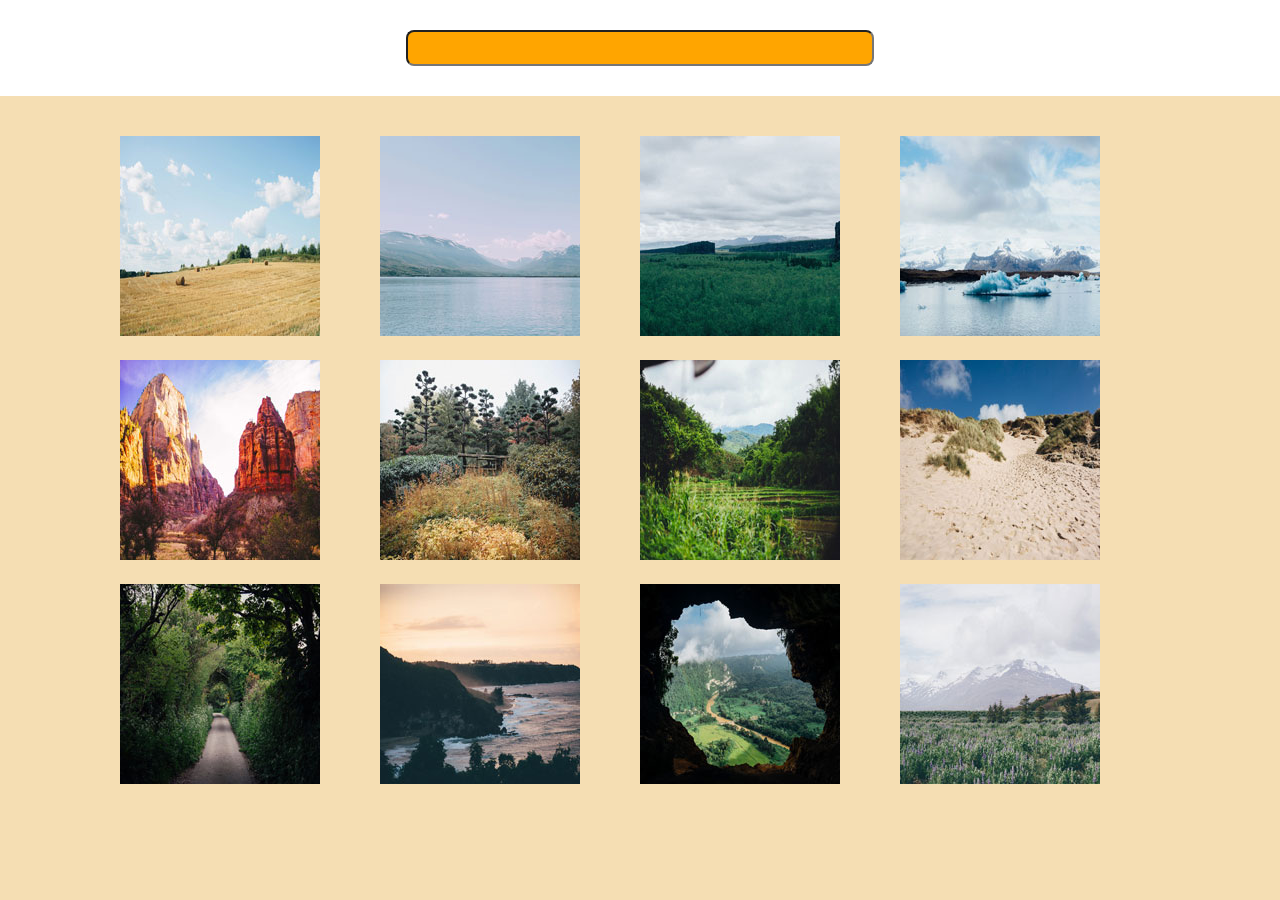
==== index.html @ 68daa806 "Newly uploaded" ====
<!DOCTYPE html> 
<html lang="en">
<head>
  <meta charset="utf-8">  
  <title>Chris Mlalazi|Project_4</title>
  <link rel="stylesheet" href="http://cdnjs.cloudflare.com/ajax/libs/font-awesome/4.4.0/css/font-awesome.min.css">
  <link href='https://fonts.googleapis.com/css?family=Changa+One|Open+Sans:400italic,700italic,400,700,800' rel='stylesheet' type='text/css'>
      <link rel="stylesheet" href="css/normalize.css">
      <link rel="stylesheet" href="css/style.css" media="screen" type="text/css">
       <meta name="viewport" content="width=device-width, initial-scale=1.0">
</head>
  <body>
  
  	
    <div class="field">
	   	 <input id="search" type="search" name="photoSearch">
    <div>

	   	<div class="gallery">
      <ul>
              
          <li><a href="img/01.jpg"><img src="img/Thumbnails/01.jpg" alt="Hay Bales" data-title="I love hay bales. Took this snap on a drive through the countryside past some straw fields."></a></li>

          <li><a href="img/02.jpg"><img src="img/Thumbnails/02.jpg" alt="Lake" data-title="The lake was so calm today. We had a great view of the snow on the mountains from here."></a></li>

          <li><a href="img/03.jpg"><img src="img/Thumbnails/03.jpg" alt="Canyon" data-title="I hiked to the top of the mountain and got this picture of the canyon and trees below."></a></li>

          <li><a href="img/04.jpg"><img src="img/Thumbnails/04.jpg" alt="Iceberg" data-title="It was amazing to see an iceberg up close, it was so cold but didn’t snow today."></a></li>

          <li><a href="img/05.jpg"><img src="img/Thumbnails/05.jpg" alt="Desert" data-title="The red cliffs were beautiful. It was really hot in the desert but we did a lot of walking through the canyons."></a></li>

          <li><a href="img/06.jpg"><img src="img/Thumbnails/06.jpg" alt="Fall" data-title="Fall is coming, I love when the leaves on the trees start to change color."></a></li>

          <li><a href="img/07.jpg"><img src="img/Thumbnails/07.jpg" alt="Plantation" data-title="I drove past this plantation yesterday, everything is so green!"></a></li>

          <li><a href="img/08.jpg"><img src="img/Thumbnails/08.jpg" alt="Dunes" data-title="My summer vacation to the Oregon Coast. I love the sandy dunes!"></a></li>

          <li><a href="img/09.jpg"><img src="img/Thumbnails/09.jpg" alt="Countryside Lane" data-title="We enjoyed a quiet stroll down this countryside lane."></a></li>

          <li><a href="img/10.jpg"><img src="img/Thumbnails/10.jpg" alt="Sunset" data-title="Sunset at the coast! The sky turned a lovely shade of orange."></a></li>

          <li><a href="img/11.jpg"><img src="img/Thumbnails/11.jpg" alt="Cave" data-title="I did a tour of a cave today and the view of the landscape below was breathtaking."></a></li>

          <li><a href="img/12.jpg"><img src="img/Thumbnails/12.jpg" alt="Bluebells" data-title="I walked through this meadow of bluebells and got a good view of the snow on the mountain before the fog came in."></a></li>         

      </ul>
      </div>
    
                  
  </body>
  </html>
---- css/style.css ----
* { 
  box-sizing: border-box;
}

body {
  font-family: 'Nunito', sans-serif;
  background-color: #f5deb3;
  margin: 0 auto; 
  text-align: center;

}

/*.clearfix::after {
    content: "";
    display: table;
    clear: both;


}*/


/*****************
Search Field
******************/

.field {
  background-color: white;
}

input[type="search"] {
	
  
    width: 200px;
    height: 30px;
    font-size: 16px;
    background-color: orange;
    border-radius: 8px;
    margin-top: 30px;
    margin-bottom: 30px;
    
 	
}


/****************
Gallery
******************/

.gallery {
	padding: 0;
    margin-top: 40px;


		
}

.gallery ul {

	list-style: none;
	margin-left: 20px;

}

.gallery li {
	margin: 0 auto;
	 margin-bottom: 20px;

}

@media screen and (min-width: 768px){
	


/**************************
Gallery
***************************/

.gallery {
	max-width: 100%;
}

.gallery ul {

	max-width: 980px
	margin: 0 auto;
}


.gallery ul li {
	float: left;
	width: 200px; /*(980-180) / 4 = 200*/
	margin-left: 60px;
    

}

input[type="search"] {
	
 
    width: 460px;
    height: 30px;
    font-size: 16px;
   
 	
}
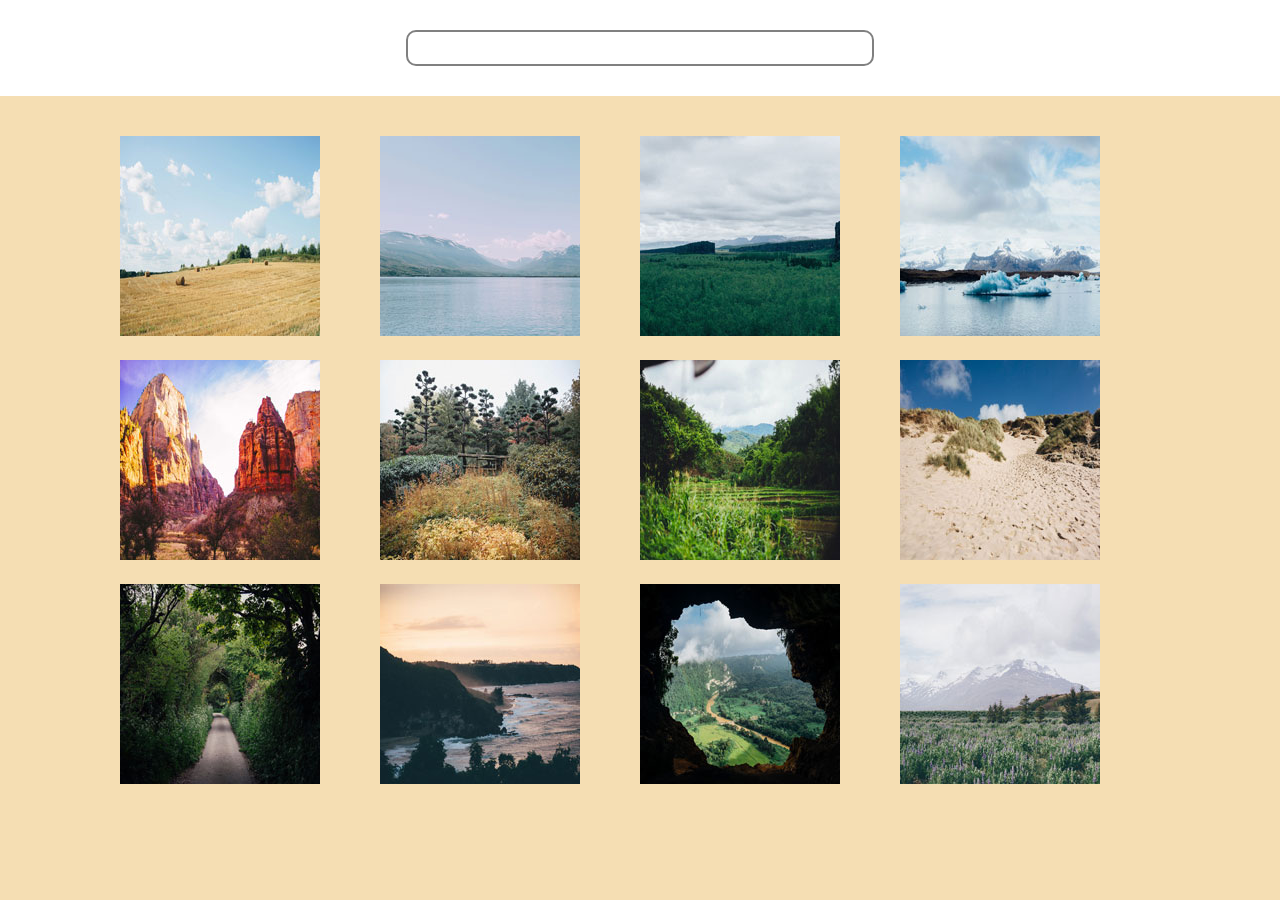
==== commit 5f1b7864: "jQuery link" ====
--- a/index.html
+++ b/index.html
@@ -17,7 +17,7 @@
     <div>
 
 	   	<div class="gallery">
-      <ul>
+      <ul class="lightbox">
               
           <li><a href="img/01.jpg"><img src="img/Thumbnails/01.jpg" alt="Hay Bales" data-title="I love hay bales. Took this snap on a drive through the countryside past some straw fields."></a></li>
 
@@ -45,7 +45,9 @@
 
       </ul>
       </div>
-    
-                  
+ 
+     <script src="http://code.jquery.com/jquery-1.12.0.min.js" type="text/javascript" charset="utf-8"></script>
+      <!-- <script src="js/jquery-2.2.2.min.js" type="text/javascript" charset="utf-8"></script> -->
+  <script src="js/scripts.js" type="text/javascript" charset="utf-8"></script>             
   </body>
   </html>
--- a/css/style.css
+++ b/css/style.css
@@ -9,15 +9,6 @@
   text-align: center;
 
 }
-
-/*.clearfix::after {
-    content: "";
-    display: table;
-    clear: both;
-
-
-}*/
-
 
 /*****************
 Search Field
@@ -33,13 +24,18 @@
     width: 200px;
     height: 30px;
     font-size: 16px;
-    background-color: orange;
-    border-radius: 8px;
+    background-color: white;
+    border-radius: 10px;
     margin-top: 30px;
     margin-bottom: 30px;
-    
+    border: solid 2px gray;
  	
 }
+
+ input:focus {
+  outline:none;
+}
+
 
 
 /****************
@@ -67,13 +63,96 @@
 
 }
 
+/***********************
+Overlay
+************************/
+
+#overlay {
+  position: fixed;
+    top: 0;
+    left: 0;
+    width: 100%;
+    height: 100%;
+    text-align: center;
+    background: rgba(0,0,0,0.8);
+    display: none;
+
+  
+}
+
+#overlay img {
+  margin-top: 50%;
+  border: 2px solid white;
+  border-radius: 1%; 
+  width: 80%; 
+
+}
+
+#overlay p {
+color: white;
+width: 300px;
+margin: 0 auto;
+padding-top: 5px;
+
+
+}
+
+
+
+
+#overlay #btnClose{
+  position: absolute;
+   top: 15%;
+  right: 15%;
+  font-size: 2em;
+   background-color: rgba(0,0,0,0.0);
+  color: white;
+  border: none;
+}
+
+#overlay #btnPrev {
+
+  position: absolute;
+   float: left;
+   top: 50%;
+  left: 10%;
+  font-size: 2em;
+  background-color: rgba(0,0,0,0.0);
+  color: white;
+  border: none;
+
+}
+
+#overlay #btnNext {
+
+  position: absolute;
+   float: right;
+   top: 50%;
+  right: 10%;
+  font-size: 2em;
+  background-color: rgba(0,0,0,0.0);
+  color: white;
+  border: none;
+
+}
+
+
+
+
+
+
+
+
 @media screen and (min-width: 768px){
+
+
+
 	
 
 
 /**************************
 Gallery
-***************************/
+**************************/
 
 .gallery {
 	max-width: 100%;
@@ -104,7 +183,28 @@
  	
 }
 
-
-
-
-
+/*************************
+Overlay
+**************************/
+
+#overlay p {
+color: white;
+width: 600px;
+margin: 0 auto;
+padding-top: 15px;
+
+}
+
+#overlay img {
+  margin-top: 10%;
+  border: 2px solid white;
+  border-radius: 1%; 
+  width: 60%; 
+
+}
+
+}
+
+
+
+
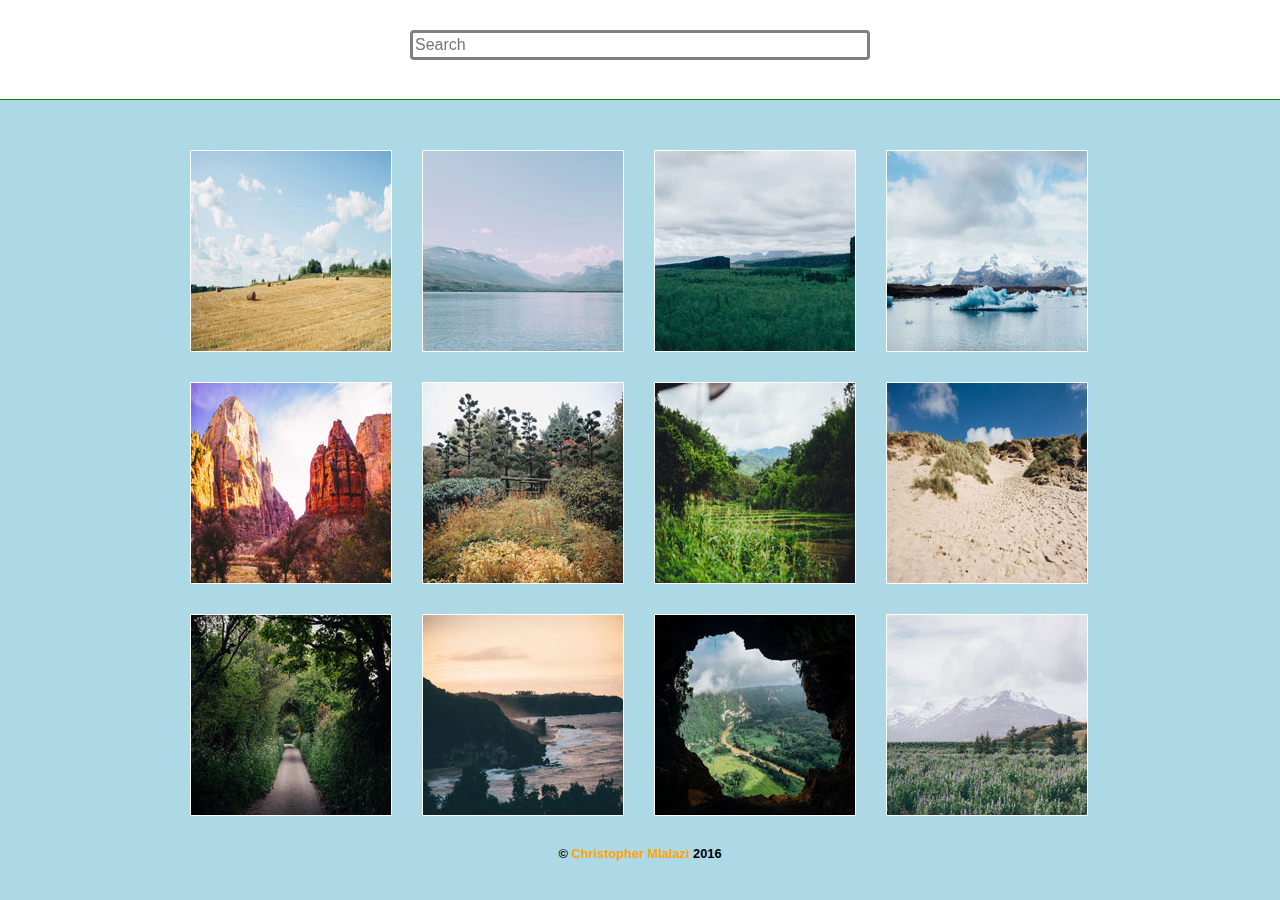
==== commit aeafc5b7: "CSS validation" ====
--- a/index.html
+++ b/index.html
@@ -4,22 +4,33 @@
   <meta charset="utf-8">  
   <title>Chris Mlalazi|Project_4</title>
   <link rel="stylesheet" href="http://cdnjs.cloudflare.com/ajax/libs/font-awesome/4.4.0/css/font-awesome.min.css">
-  <link href='https://fonts.googleapis.com/css?family=Changa+One|Open+Sans:400italic,700italic,400,700,800' rel='stylesheet' type='text/css'>
       <link rel="stylesheet" href="css/normalize.css">
       <link rel="stylesheet" href="css/style.css" media="screen" type="text/css">
        <meta name="viewport" content="width=device-width, initial-scale=1.0">
 </head>
   <body>
+ 
   
-  	
     <div class="field">
-	   	 <input id="search" type="search" name="photoSearch">
-    <div>
+        <div class="searching">
+	   	        <input type="text" placeholder="Search" id="search">
+         </div>
+         <div class="move">
+           <ul class="social">
+              <li><a href="https://twitter.com/kwakukhona1" class="social twitter">Twitter</a></li> 
+              <li><a href="https://github.com/ChrisMlalazi" class="social github">Github</a></li>
+             </ul> 
+         </div>
+
+    
+    </div>
+
+      <div class="container">
 
 	   	<div class="gallery">
       <ul class="lightbox">
               
-          <li><a href="img/01.jpg"><img src="img/Thumbnails/01.jpg" alt="Hay Bales" data-title="I love hay bales. Took this snap on a drive through the countryside past some straw fields."></a></li>
+          <li><a href="img/01.jpg"><img src="img/Thumbnails/01.jpg" alt="Hay" data-title="I love hay bales. Took this snap on a drive through the countryside past some straw fields."></a></li>
 
           <li><a href="img/02.jpg"><img src="img/Thumbnails/02.jpg" alt="Lake" data-title="The lake was so calm today. We had a great view of the snow on the mountains from here."></a></li>
 
@@ -44,10 +55,18 @@
           <li><a href="img/12.jpg"><img src="img/Thumbnails/12.jpg" alt="Bluebells" data-title="I walked through this meadow of bluebells and got a good view of the snow on the mountain before the fog came in."></a></li>         
 
       </ul>
+     
       </div>
- 
-     <script src="http://code.jquery.com/jquery-1.12.0.min.js" type="text/javascript" charset="utf-8"></script>
-      <!-- <script src="js/jquery-2.2.2.min.js" type="text/javascript" charset="utf-8"></script> -->
-  <script src="js/scripts.js" type="text/javascript" charset="utf-8"></script>             
+       </div>
+      <footer>
+
+      <p class="copy">&copy; <a href="https://plus.google.com/u/0/">Christopher Mlalazi </a>2016</p>
+      </footer>
+     
+  
+  <script src="http://code.jquery.com/jquery-1.12.0.min.js" type="text/javascript" charset="utf-8"></script> 
+  <script src="js/search.js" type="text/javascript" charset="utf-8"></script>
+  <script src="js/scripts.js" type="text/javascript" charset="utf-8"></script>
+              
   </body>
   </html>
--- a/css/style.css
+++ b/css/style.css
@@ -2,39 +2,72 @@
   box-sizing: border-box;
 }
 
+
 body {
-  font-family: 'Nunito', sans-serif;
-  background-color: #f5deb3;
+  font-family: 'Nunito', sans-serif;                    
+  background-color: #add8e6;
+  background-repeat: no-repeat;
   margin: 0 auto; 
   text-align: center;
-
+  
+}
+
+.container {
+  margin: 0 auto;
+  max-width: 980px;
 }
 
 /*****************
 Search Field
 ******************/
 
-.field {
+.field{
   background-color: white;
-}
-
-input[type="search"] {
+  text-align:center;
+  position: fixed;
+  top: 0;
+  z-index: 1;
+  width:100%;
+  height: 100px;
+  border-bottom: 1px solid green;
+}
+
+
+
+
+input[type="text"] {
 	
   
     width: 200px;
     height: 30px;
     font-size: 16px;
     background-color: white;
-    border-radius: 10px;
+    border-radius: 4px;
     margin-top: 30px;
     margin-bottom: 30px;
-    border: solid 2px gray;
  	
 }
 
- input:focus {
-  outline:none;
-}
+input {
+
+   border: solid 3px;
+   border-color: grey;
+   transition: border-color .6s;
+   transition-property: border-color, background-color, border-radius;
+
+}
+
+ input:hover {
+  border-color: green;
+  background-color: #add8e6;
+  border-radius: 20px;
+
+ }
+
+input:focus {
+  outline: none;
+}
+
 
 
 
@@ -42,26 +75,113 @@
 Gallery
 ******************/
 
+.container {
+  margin-top: 150px;
+  
+}
+
 .gallery {
 	padding: 0;
-    margin-top: 40px;
-
-
+  
+  text-align: center;
+  margin-left: 50px;
+ 
 		
 }
 
 .gallery ul {
-
 	list-style: none;
-	margin-left: 20px;
-
-}
-
-.gallery li {
-	margin: 0 auto;
-	 margin-bottom: 20px;
-
-}
+  margin: 0 auto;
+ 
+
+}
+
+
+ .gallery img {
+  border: 1px solid white;
+  transition-property: box-shadow;
+  transition-duration:  .4s;
+
+
+}
+
+.gallery ul li {
+  float: left;
+   margin-bottom: 30px;
+    
+
+}
+
+.gallery li:nth-child(1n) {
+        margin-right: 30px;
+    }
+
+
+img:hover {
+  
+  box-shadow: 0 0 15px rgba(0,0, 0, .7);
+ 
+
+}
+
+
+.social {
+  float: right;
+  display: inline-block;
+  margin-right: 5px;
+
+
+}
+
+
+
+/**********************************
+SOCIAL
+***********************************/
+
+a.social {
+  display: inline-block;
+  text-indent: -9999px;
+  margin-left: 5px;
+  margin-right: 0;
+  width: 20px;
+  height: 20px;
+  background-repeat: no-repeat;
+  opacity: .8;
+  transition: all .5s;
+  float: left;
+
+}
+
+ul {
+  list-style: none;
+
+}
+
+.social li {
+  display: inline-block;
+  position: relative;
+  bottom: 71px;
+}
+
+.social a {
+  text-decoration: none;
+
+}
+
+a.twitter {
+  background-image: url(../imgs/twitter.svg);
+}
+a.linkedin {
+  background-image: url(../imgs/linkedin.svg);
+}
+a.github {
+  background-image: url(../imgs/github.svg);
+}
+a.social:hover {
+  opacity: .5;
+}
+
 
 /***********************
 Overlay
@@ -74,18 +194,17 @@
     width: 100%;
     height: 100%;
     text-align: center;
-    background: rgba(0,0,0,0.8);
+    background: rgba(0,0,0,0.80);
     display: none;
+    z-index: 2;
 
   
 }
 
 #overlay img {
-  margin-top: 50%;
-  border: 2px solid white;
-  border-radius: 1%; 
-  width: 80%; 
-
+  width: 80%;
+  border: 2px solid  white;
+  margin-top: 20%;
 }
 
 #overlay p {
@@ -97,14 +216,31 @@
 
 }
 
+/********************
+FOOTER
+********************/
+
+.copy{
+  clear: both;
+  font-weight: bold;
+  color: black;
+  font-size: .8em;
+  margin-top: 30px;
+  margin-bottom: 30px;
+}
+
+.copy a {
+  text-decoration: none;
+  color: orange;
+}
 
 
 
 #overlay #btnClose{
   position: absolute;
-   top: 15%;
+  top: 4%;
   right: 15%;
-  font-size: 2em;
+  font-size: 1em;
    background-color: rgba(0,0,0,0.0);
   color: white;
   border: none;
@@ -114,40 +250,129 @@
 
   position: absolute;
    float: left;
-   top: 50%;
-  left: 10%;
-  font-size: 2em;
+   top: 25%;
+  left: 3%;
+  font-size: 1.5em;
+  background-color: rgba(0,0,0,0.0);
+  color: grey;
+  border: none;
+
+}
+
+#overlay #btnNext {
+
+  position: absolute;
+   float: right;
+   top: 25%;
+  right: 3%;
+  font-size: 1.5em;
   background-color: rgba(0,0,0,0.0);
   color: white;
   border: none;
 
 }
 
+
+
+/***************************
+Add Overlay buttons Hover
+****************************/
+
+#overlay #btnClose:hover{
+  color: white;
+}
+
+#overlay #btnNext:hover{
+  color: white;
+}
+
+#overlay #btnPrev:hover{
+  color: white;
+}
+
+/****************************
+Remove Overlay Buttons Outline
+*****************************/
+
+#overlay #btnNext:focus {
+  outline:none;
+}
+
+#overlay #btnPrev:focus {
+  outline:none;
+}
+
+#overlay #btnClose:focus {
+  outline:none;
+}
+
+
+
+@media screen and (min-width: 500px) {
+
+  .gallery {
+  padding: 0;
+  margin-top: 150px;
+  text-align: center;
+  margin-left: 0;
+ 
+    
+}
+
+#overlay img {
+  width: 80%;
+  border: 2px solid  white;
+  margin-top: 25%;
+}
+
+
+#overlay p {
+color: white;
+width: 300px;
+margin: 0 auto;
+padding-top: 5px;
+
+
+}
+
+
+#overlay #btnClose{
+  position: absolute;
+  top: 11%;
+  right: 10%;
+  font-size: 1.5em;
+  background-color: rgba(0,0,0,0.0);
+  color: grey;
+  border: none;
+}
+
+#overlay #btnPrev {
+
+  position: absolute;
+   float: left;
+   top: 35%;
+  left: 3%;
+  font-size: 1.5em;
+  color: grey;
+  border: none;
+
+}
+
 #overlay #btnNext {
 
   position: absolute;
    float: right;
-   top: 50%;
-  right: 10%;
-  font-size: 2em;
-  background-color: rgba(0,0,0,0.0);
-  color: white;
-  border: none;
-
-}
-
-
-
-
-
-
-
-
-@media screen and (min-width: 768px){
-
-
-
-	
+   top: 35%;
+  right: 3%;
+  font-size: 1.5em;
+  color: grey;
+  border: none;
+
+}
+
+}
+
+@media screen and (min-width: 745px){
 
 
 /**************************
@@ -155,32 +380,29 @@
 **************************/
 
 .gallery {
-	max-width: 100%;
-}
-
-.gallery ul {
-
-	max-width: 980px
-	margin: 0 auto;
-}
-
-
-.gallery ul li {
-	float: left;
-	width: 200px; /*(980-180) / 4 = 200*/
-	margin-left: 60px;
+
+  max-width: 980px;
+  margin: 0 auto;
+}
+
+
+
+.gallery li img {
+  float: left;
+  width: 100%; 
+
     
 
 }
 
-input[type="search"] {
-	
+input[type="text"] {
+  
  
     width: 460px;
     height: 30px;
     font-size: 16px;
    
- 	
+  
 }
 
 /*************************
@@ -196,15 +418,68 @@
 }
 
 #overlay img {
-  margin-top: 10%;
+  margin-top: 20%;
   border: 2px solid white;
   border-radius: 1%; 
-  width: 60%; 
-
-}
-
-}
-
-
-
-
+  width: 60%;
+ 
+
+}
+
+
+
+#overlay #btnClose{
+  position: absolute;
+  top: 8%;
+  right: 18%;
+  font-size: 1.5em;
+/*   background-color: rgba(0,0,0,0.0);*/
+  color: grey;
+  border: none;
+}
+
+#overlay #btnPrev {
+
+  position: absolute;
+   float: left;
+   top: 45%;
+  left: 12%;
+  font-size: 2.8em;
+  background-color: rgba(0,0,0,0.0);
+  color: grey;
+  border: none;
+
+}
+
+#overlay #btnNext {
+
+  position: absolute;
+   float: right;
+   top: 45%;
+  right: 12%;
+  font-size: 2.8em;
+  color: grey;
+  border: none;
+
+}
+
+#overlay p {
+color: white;
+width: 600px;
+margin: 0 auto;
+padding-top: 15px;
+
+}
+
+#overlay img {
+  margin-top: 8%;
+  border: 2px solid white;
+  border-radius: 1%; 
+  width: 60%;
+
+
+}
+
+
+}
+
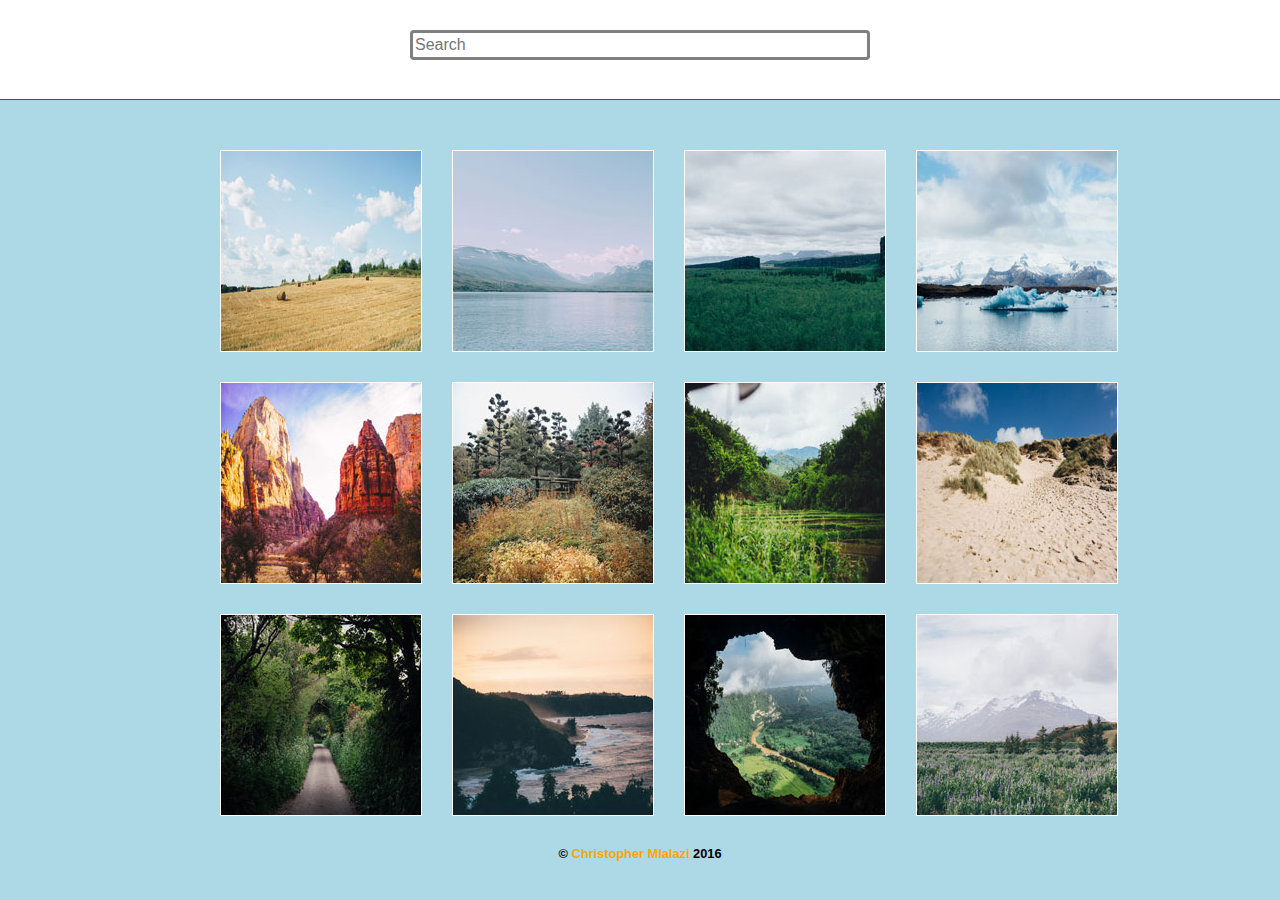
==== commit a2a6315d: "CSS validation" ====
--- a/index.html
+++ b/index.html
@@ -13,11 +13,12 @@
   
     <div class="field">
         <div class="searching">
-	   	        <input type="text" placeholder="Search" id="search">
+              <input type="text" placeholder="Search" id="search">
          </div>
          <div class="move">
            <ul class="social">
               <li><a href="https://twitter.com/kwakukhona1" class="social twitter">Twitter</a></li> 
+               <li><a href="https://www.linkedin.com/in/christopher-mlalazi-7653a227?trk=hp-identity-name" class="social linkedin">LinkedIn</a></li>
               <li><a href="https://github.com/ChrisMlalazi" class="social github">Github</a></li>
              </ul> 
          </div>
@@ -25,9 +26,9 @@
     
     </div>
 
-      <div class="container">
+      
 
-	   	<div class="gallery">
+      <div class="gallery">
       <ul class="lightbox">
               
           <li><a href="img/01.jpg"><img src="img/Thumbnails/01.jpg" alt="Hay" data-title="I love hay bales. Took this snap on a drive through the countryside past some straw fields."></a></li>
@@ -57,7 +58,7 @@
       </ul>
      
       </div>
-       </div>
+       
       <footer>
 
       <p class="copy">&copy; <a href="https://plus.google.com/u/0/">Christopher Mlalazi </a>2016</p>
--- a/css/style.css
+++ b/css/style.css
@@ -12,10 +12,6 @@
   
 }
 
-.container {
-  margin: 0 auto;
-  max-width: 980px;
-}
 
 /*****************
 Search Field
@@ -23,7 +19,6 @@
 
 .field{
   background-color: white;
-  text-align:center;
   position: fixed;
   top: 0;
   z-index: 1;
@@ -36,7 +31,7 @@
 
 
 input[type="text"] {
-	
+  
   
     width: 200px;
     height: 30px;
@@ -45,7 +40,7 @@
     border-radius: 4px;
     margin-top: 30px;
     margin-bottom: 30px;
- 	
+  
 }
 
 input {
@@ -75,46 +70,34 @@
 Gallery
 ******************/
 
-.container {
+.gallery {
   margin-top: 150px;
   
 }
 
-.gallery {
-	padding: 0;
-  
-  text-align: center;
-  margin-left: 50px;
- 
-		
-}
-
-.gallery ul {
-	list-style: none;
+
+.lightbox  {
+  list-style: none;
   margin: 0 auto;
- 
-
-}
-
-
- .gallery img {
-  border: 1px solid white;
-  transition-property: box-shadow;
-  transition-duration:  .4s;
-
-
-}
-
-.gallery ul li {
-  float: left;
+  max-width: 980px;
+
+
+}
+
+
+ .lightbox img {
+   max-width: 100%;
+   border: 2px solid white;
+   transition-property: box-shadow;
+   transition-duration:  .4s;
    margin-bottom: 30px;
-    
-
-}
-
-.gallery li:nth-child(1n) {
+
+ }
+
+  
+/*.gallery li:nth-child(1n) {
         margin-right: 30px;
-    }
+    }*/
 
 
 img:hover {
@@ -126,7 +109,7 @@
 
 
 .social {
-  float: right;
+ /* float: right;*/
   display: inline-block;
   margin-right: 5px;
 
@@ -161,7 +144,7 @@
 .social li {
   display: inline-block;
   position: relative;
-  bottom: 71px;
+  bottom: 40px;
 }
 
 .social a {
@@ -307,17 +290,30 @@
 }
 
 
-
-@media screen and (min-width: 500px) {
-
-  .gallery {
-  padding: 0;
-  margin-top: 150px;
-  text-align: center;
-  margin-left: 0;
+@media screen and (min-width: 534px){ 
+
+   
+input[type="text"] {
+  
  
-    
-}
+    width: 460px;
+    height: 30px;
+    font-size: 16px;
+   
+  
+}
+
+
+ .lightbox img {
+   max-width: 50%;
+   border: 1px solid white;
+   transition-property: box-shadow;
+   transition-duration:  .4s;
+   margin-bottom: 30px;
+   margin-left: 30px;
+   float: left;
+
+ }
 
 #overlay img {
   width: 80%;
@@ -335,14 +331,13 @@
 
 }
 
-
-#overlay #btnClose{
-  position: absolute;
-  top: 11%;
+ #overlay #btnClose{
+  position: absolute;
+  top: 10%;
   right: 10%;
-  font-size: 1.5em;
-  background-color: rgba(0,0,0,0.0);
-  color: grey;
+  font-size: 1em;
+   background-color: rgba(0,0,0,0.0);
+  color: white;
   border: none;
 }
 
@@ -353,6 +348,7 @@
    top: 35%;
   left: 3%;
   font-size: 1.5em;
+  background-color: rgba(0,0,0,0.0);
   color: grey;
   border: none;
 
@@ -365,49 +361,18 @@
    top: 35%;
   right: 3%;
   font-size: 1.5em;
-  color: grey;
-  border: none;
-
-}
-
-}
-
-@media screen and (min-width: 745px){
-
-
-/**************************
-Gallery
-**************************/
-
-.gallery {
-
-  max-width: 980px;
-  margin: 0 auto;
-}
-
-
-
-.gallery li img {
-  float: left;
-  width: 100%; 
-
-    
-
-}
-
-input[type="text"] {
-  
- 
-    width: 460px;
-    height: 30px;
-    font-size: 16px;
-   
-  
-}
-
-/*************************
-Overlay
-**************************/
+  background-color: rgba(0,0,0,0.0);
+  color: white;
+  border: none;
+
+}
+
+
+}
+
+@media screen and (min-width: 765px){ 
+
+
 
 #overlay p {
 color: white;
@@ -418,7 +383,7 @@
 }
 
 #overlay img {
-  margin-top: 20%;
+  margin-top: 10%;
   border: 2px solid white;
   border-radius: 1%; 
   width: 60%;
@@ -427,41 +392,46 @@
 }
 
 
-
 #overlay #btnClose{
   position: absolute;
-  top: 8%;
-  right: 18%;
-  font-size: 1.5em;
-/*   background-color: rgba(0,0,0,0.0);*/
+  top: 10%;
+  right: 10%;
+  font-size: 1em;
+   background-color: rgba(0,0,0,0.0);
+  color: white;
+  border: none;
+}
+
+#overlay #btnPrev {
+
+  position: absolute;
+   float: white;
+   top: 40%;
+  left: 10%;
+  font-size: 1.5em;
+  background-color: rgba(0,0,0,0.0);
   color: grey;
   border: none;
-}
-
-#overlay #btnPrev {
-
-  position: absolute;
-   float: left;
-   top: 45%;
-  left: 12%;
-  font-size: 2.8em;
-  background-color: rgba(0,0,0,0.0);
-  color: grey;
-  border: none;
 
 }
 
 #overlay #btnNext {
 
   position: absolute;
-   float: right;
-   top: 45%;
-  right: 12%;
-  font-size: 2.8em;
-  color: grey;
-  border: none;
-
-}
+  float: right;
+  top: 40%;
+  right: 10%;
+  font-size: 1.5em;
+  background-color: rgba(0,0,0,0.0);
+  color: white;
+  border: none;
+
+}
+
+
+}
+
+@media screen and (min-width: 1100px) {
 
 #overlay p {
 color: white;
@@ -472,14 +442,64 @@
 }
 
 #overlay img {
-  margin-top: 8%;
+  margin-top: 10%;
   border: 2px solid white;
   border-radius: 1%; 
-  width: 60%;
-
-
-}
-
-
-}
-
+  width: 50%;
+ 
+
+}
+
+
+#overlay #btnClose{
+  position: absolute;
+  top: 10%;
+  right: 20%;
+  font-size: 1em;
+   background-color: rgba(0,0,0,0.0);
+  color: white;
+  border: none;
+}
+
+#overlay #btnPrev {
+
+  position: absolute;
+   float: white;
+   top: 50%;
+  left: 20%;
+  font-size: 1.5em;
+  background-color: rgba(0,0,0,0.0);
+  color: grey;
+  border: none;
+
+}
+
+#overlay #btnNext {
+
+  position: absolute;
+  float: right;
+  top: 50%;
+  right: 20%;
+  font-size: 1.5em;
+  background-color: rgba(0,0,0,0.0);
+  color: white;
+  border: none;
+
+}
+
+
+}
+
+
+
+
+
+
+
+
+
+
+
+
+
+
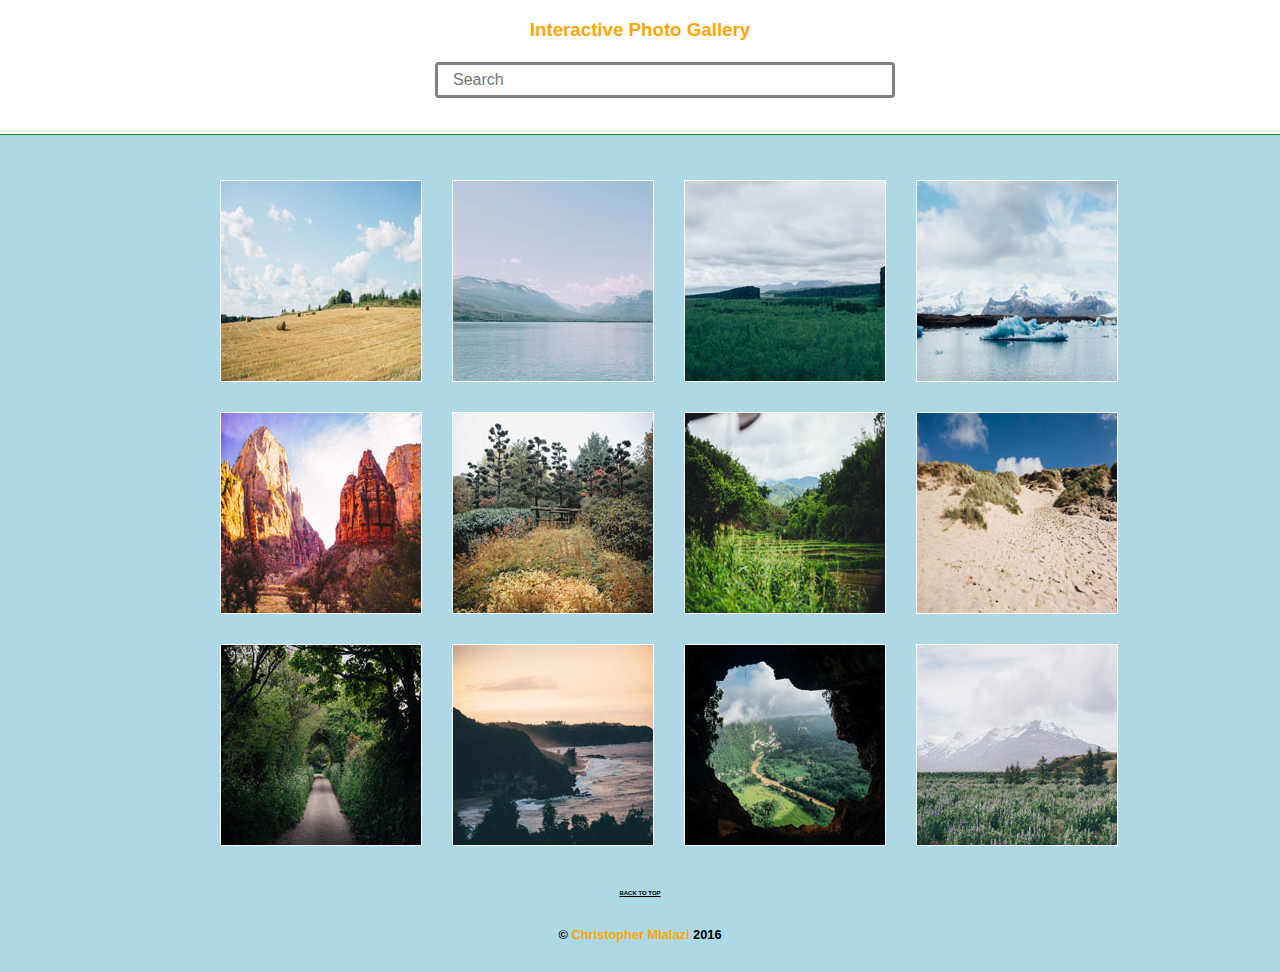
==== commit 1d33b126: "Added Back To Top" ====
--- a/index.html
+++ b/index.html
@@ -9,9 +9,13 @@
        <meta name="viewport" content="width=device-width, initial-scale=1.0">
 </head>
   <body>
- 
+
+     
   
-    <div class="field">
+    <div class="field clearfix">
+    <div class="head">
+        <h3>Interactive Photo Gallery</h3>
+        </div>
         <div class="searching">
               <input type="text" placeholder="Search" id="search">
          </div>
@@ -21,15 +25,17 @@
                <li><a href="https://www.linkedin.com/in/christopher-mlalazi-7653a227?trk=hp-identity-name" class="social linkedin">LinkedIn</a></li>
               <li><a href="https://github.com/ChrisMlalazi" class="social github">Github</a></li>
              </ul> 
+
          </div>
 
     
     </div>
 
-      
+<div class="topper clearfix"><a id="top"></a></div>
+      <div class="gallery clearfix">
 
-      <div class="gallery">
       <ul class="lightbox">
+
               
           <li><a href="img/01.jpg"><img src="img/Thumbnails/01.jpg" alt="Hay" data-title="I love hay bales. Took this snap on a drive through the countryside past some straw fields."></a></li>
 
@@ -53,20 +59,23 @@
 
           <li><a href="img/11.jpg"><img src="img/Thumbnails/11.jpg" alt="Cave" data-title="I did a tour of a cave today and the view of the landscape below was breathtaking."></a></li>
 
-          <li><a href="img/12.jpg"><img src="img/Thumbnails/12.jpg" alt="Bluebells" data-title="I walked through this meadow of bluebells and got a good view of the snow on the mountain before the fog came in."></a></li>         
+          <li><a href="img/12.jpg"><img src="img/Thumbnails/12.jpg" alt="Bluebells" data-title="I walked through this meadow of bluebells and got a good view of the snow on the mountain before the fog came in."></a></li>
 
       </ul>
+
      
       </div>
        
       <footer>
+      <p class="top"><a class="top" href="#top">BACK TO TOP</a></p>
 
       <p class="copy">&copy; <a href="https://plus.google.com/u/0/">Christopher Mlalazi </a>2016</p>
+      
       </footer>
      
   
   <script src="http://code.jquery.com/jquery-1.12.0.min.js" type="text/javascript" charset="utf-8"></script> 
-  <script src="js/search.js" type="text/javascript" charset="utf-8"></script>
+ <!--  <script src="js/search.js" type="text/javascript" charset="utf-8"></script> -->
   <script src="js/scripts.js" type="text/javascript" charset="utf-8"></script>
               
   </body>
--- a/css/style.css
+++ b/css/style.css
@@ -12,6 +12,23 @@
   
 }
 
+.clearfix::after {
+    content: "";
+    display: table;
+    clear: both;
+
+
+}
+
+.top {
+  font-size: .6em;
+  font-weight: bold;
+  color: black;
+}
+
+.topper {
+  background-color: red;
+}
 
 /*****************
 Search Field
@@ -23,11 +40,14 @@
   top: 0;
   z-index: 1;
   width:100%;
-  height: 100px;
+  height: 135px;
   border-bottom: 1px solid green;
 }
 
-
+.head {
+/*  margin-bottom: -40px;*/
+  color: orange;
+}
 
 
 input[type="text"] {
@@ -38,8 +58,10 @@
     font-size: 16px;
     background-color: white;
     border-radius: 4px;
-    margin-top: 30px;
+    margin-top: 3px;
     margin-bottom: 30px;
+    margin-left: 50px;
+    padding: 15px;
   
 }
 
@@ -71,9 +93,11 @@
 ******************/
 
 .gallery {
-  margin-top: 150px;
-  
-}
+  margin-top: 180px;
+  
+}
+
+
 
 
 .lightbox  {
@@ -83,6 +107,16 @@
 
 
 }
+
+img {
+    transition: transform .5s;
+}
+
+img:hover {
+transform:skewY(1.5deg);
+
+}
+
 
 
  .lightbox img {
@@ -147,6 +181,11 @@
   bottom: 40px;
 }
 
+
+.social li:hover {
+  transform: rotate(-40deg);
+}
+
 .social a {
   text-decoration: none;
 
@@ -174,18 +213,32 @@
   position: fixed;
     top: 0;
     left: 0;
+    margin: auto;
     width: 100%;
-    height: 100%;
+    height: 100vh;
     text-align: center;
     background: rgba(0,0,0,0.80);
     display: none;
     z-index: 2;
-
-  
-}
+  
+}
+
+/*#overlay {
+  background: rgba(0, 0, 0, 0.80);
+  width: 100%;
+  height: 100vh;
+  position: fixed;
+  top: 0;
+  left: 0;
+  display: none;
+  text-align: center; 
+   z-index: 2; 
+ }*/
+
 
 #overlay img {
-  width: 80%;
+  max-height: 50vh;
+  max-width: 100%;
   border: 2px solid  white;
   margin-top: 20%;
 }
@@ -225,7 +278,7 @@
   right: 15%;
   font-size: 1em;
    background-color: rgba(0,0,0,0.0);
-  color: white;
+  color: grey;
   border: none;
 }
 
@@ -250,7 +303,7 @@
   right: 3%;
   font-size: 1.5em;
   background-color: rgba(0,0,0,0.0);
-  color: white;
+  color: grey;
   border: none;
 
 }
@@ -337,7 +390,7 @@
   right: 10%;
   font-size: 1em;
    background-color: rgba(0,0,0,0.0);
-  color: white;
+  color: grey;
   border: none;
 }
 
@@ -362,7 +415,7 @@
   right: 3%;
   font-size: 1.5em;
   background-color: rgba(0,0,0,0.0);
-  color: white;
+  color: grey;
   border: none;
 
 }
@@ -398,14 +451,14 @@
   right: 10%;
   font-size: 1em;
    background-color: rgba(0,0,0,0.0);
-  color: white;
+  color: grey;
   border: none;
 }
 
 #overlay #btnPrev {
 
   position: absolute;
-   float: white;
+   float: left;
    top: 40%;
   left: 10%;
   font-size: 1.5em;
@@ -423,7 +476,7 @@
   right: 10%;
   font-size: 1.5em;
   background-color: rgba(0,0,0,0.0);
-  color: white;
+  color: grey;
   border: none;
 
 }
@@ -457,15 +510,15 @@
   right: 20%;
   font-size: 1em;
    background-color: rgba(0,0,0,0.0);
-  color: white;
+  color: grey;
   border: none;
 }
 
 #overlay #btnPrev {
 
   position: absolute;
-   float: white;
-   top: 50%;
+  float: left;
+  top: 45%;
   left: 20%;
   font-size: 1.5em;
   background-color: rgba(0,0,0,0.0);
@@ -478,28 +531,28 @@
 
   position: absolute;
   float: right;
-  top: 50%;
+  top: 45%;
   right: 20%;
   font-size: 1.5em;
   background-color: rgba(0,0,0,0.0);
-  color: white;
-  border: none;
-
-}
-
-
-}
-
-
-
-
-
-
-
-
-
-
-
-
-
-
+  color: grey;
+  border: none;
+
+}
+
+
+}
+
+
+
+
+
+
+
+
+
+
+
+
+
+
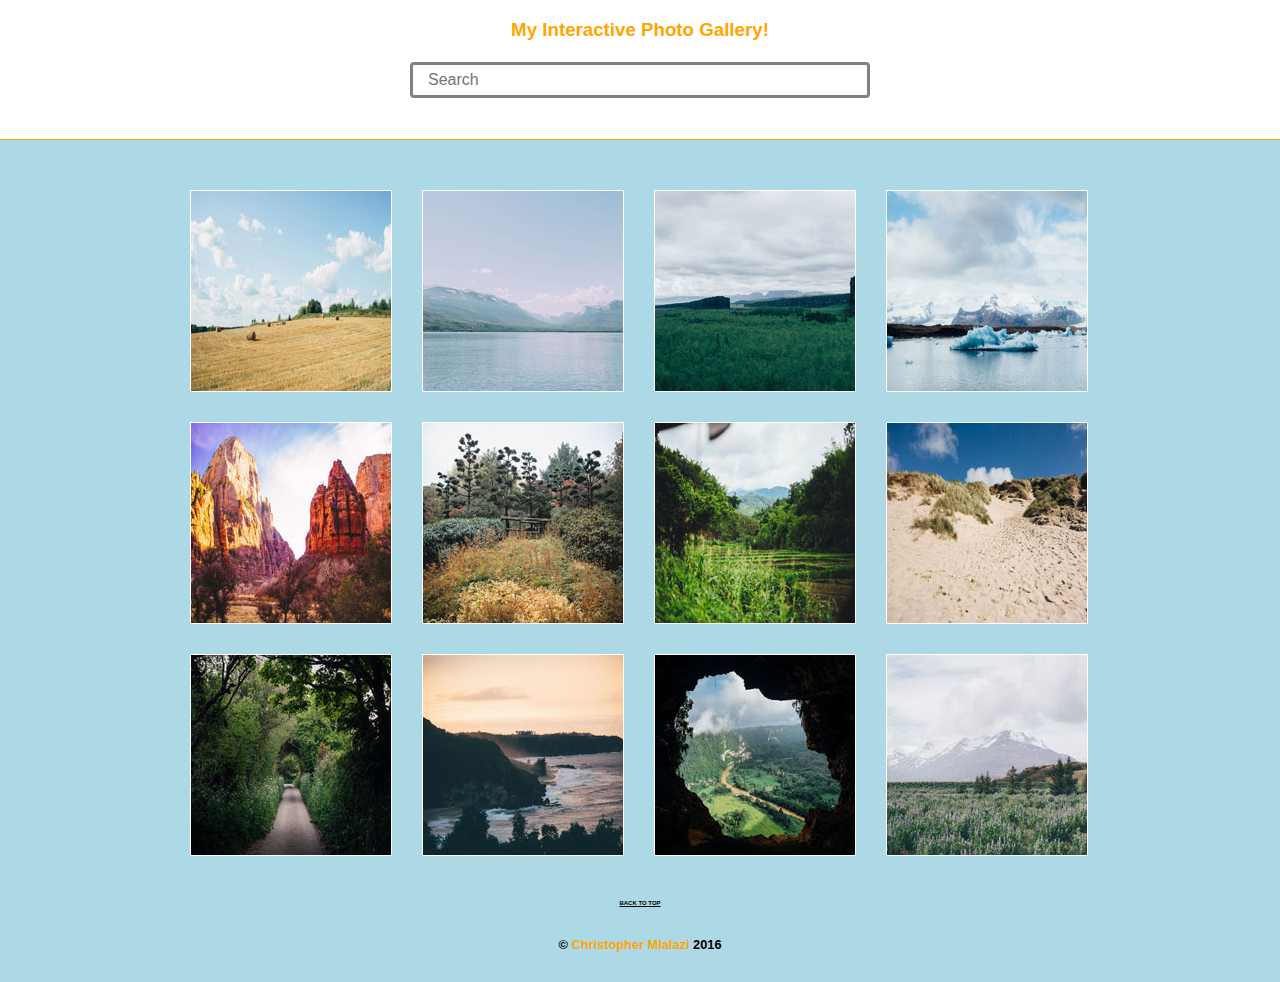
==== commit 9dc25955: "Replaced All Files" ====
--- a/index.html
+++ b/index.html
@@ -9,12 +9,10 @@
        <meta name="viewport" content="width=device-width, initial-scale=1.0">
 </head>
   <body>
-
-     
   
     <div class="field clearfix">
     <div class="head">
-        <h3>Interactive Photo Gallery</h3>
+        <h3>My Interactive Photo Gallery!</h3>
         </div>
         <div class="searching">
               <input type="text" placeholder="Search" id="search">
@@ -37,7 +35,7 @@
       <ul class="lightbox">
 
               
-          <li><a href="img/01.jpg"><img src="img/Thumbnails/01.jpg" alt="Hay" data-title="I love hay bales. Took this snap on a drive through the countryside past some straw fields."></a></li>
+          <li><a href="img/01.jpg"><img src="img/Thumbnails/01.jpg" alt="Hay Bales" data-title="I love hay bales. Took this snap on a drive through the countryside past some straw fields."></a></li>
 
           <li><a href="img/02.jpg"><img src="img/Thumbnails/02.jpg" alt="Lake" data-title="The lake was so calm today. We had a great view of the snow on the mountains from here."></a></li>
 
--- a/css/style.css
+++ b/css/style.css
@@ -6,7 +6,6 @@
 body {
   font-family: 'Nunito', sans-serif;                    
   background-color: #add8e6;
-  background-repeat: no-repeat;
   margin: 0 auto; 
   text-align: center;
   
@@ -20,15 +19,7 @@
 
 }
 
-.top {
-  font-size: .6em;
-  font-weight: bold;
-  color: black;
-}
-
-.topper {
-  background-color: red;
-}
+
 
 /*****************
 Search Field
@@ -40,12 +31,12 @@
   top: 0;
   z-index: 1;
   width:100%;
-  height: 135px;
-  border-bottom: 1px solid green;
-}
-
-.head {
-/*  margin-bottom: -40px;*/
+  height: 140px;
+  border-bottom: 1px solid orange;
+}
+
+
+.head h3{
   color: orange;
 }
 
@@ -59,25 +50,24 @@
     background-color: white;
     border-radius: 4px;
     margin-top: 3px;
-    margin-bottom: 30px;
-    margin-left: 50px;
+    margin-bottom: 22px;
+   /* margin-left: 50px;*/
     padding: 15px;
   
 }
 
 input {
 
-   border: solid 3px;
-   border-color: grey;
+   border: solid 3px grey;
    transition: border-color .6s;
    transition-property: border-color, background-color, border-radius;
 
 }
 
  input:hover {
-  border-color: green;
-  background-color: #add8e6;
-  border-radius: 20px;
+    border-color: green;
+    background-color: #add8e6;
+    border-radius: 20px;
 
  }
 
@@ -85,7 +75,58 @@
   outline: none;
 }
 
-
+/**********************************
+SOCIAL MEDIA ICONS
+***********************************/
+
+.social {
+  padding: 0;
+}
+
+a.social {
+    display: inline-block;
+    text-indent: -9999px;
+    width: 20px;
+    height: 20px;
+    background-repeat: no-repeat;
+    opacity: .8;
+    transition: all .5s;
+    text-decoration: none;
+    padding: 11px;
+
+  }
+
+ul {
+  list-style: none;
+
+}
+
+.social li {
+  display: inline-block;
+  position: relative;
+  bottom: 35px;
+  padding: 10px;
+
+}
+
+
+.social li:hover {
+  transform: rotate(-40deg);
+
+}
+
+a.twitter {
+  background-image: url(../imgs/twitter.svg);
+}
+a.linkedin {
+  background-image: url(../imgs/linkedin.svg);
+}
+a.github {
+  background-image: url(../imgs/github.svg);
+}
+a.social:hover {
+  opacity: .5;
+}
 
 
 /****************
@@ -93,19 +134,17 @@
 ******************/
 
 .gallery {
+  max-width: 100%;
   margin-top: 180px;
-  
-}
-
-
+}
 
 
 .lightbox  {
   list-style: none;
+  max-width: 980px;
+  padding: 10px;
   margin: 0 auto;
-  max-width: 980px;
-
-
+  
 }
 
 img {
@@ -116,8 +155,6 @@
 transform:skewY(1.5deg);
 
 }
-
-
 
  .lightbox img {
    max-width: 100%;
@@ -127,12 +164,7 @@
    margin-bottom: 30px;
 
  }
-
-  
-/*.gallery li:nth-child(1n) {
-        margin-right: 30px;
-    }*/
-
+  
 
 img:hover {
   
@@ -142,67 +174,35 @@
 }
 
 
-.social {
- /* float: right;*/
-  display: inline-block;
-  margin-right: 5px;
-
-
-}
-
-
-
-/**********************************
-SOCIAL
-***********************************/
-
-a.social {
-  display: inline-block;
-  text-indent: -9999px;
-  margin-left: 5px;
-  margin-right: 0;
-  width: 20px;
-  height: 20px;
-  background-repeat: no-repeat;
-  opacity: .8;
-  transition: all .5s;
-  float: left;
-
-}
-
-ul {
-  list-style: none;
-
-}
-
-.social li {
-  display: inline-block;
-  position: relative;
-  bottom: 40px;
-}
-
-
-.social li:hover {
-  transform: rotate(-40deg);
-}
-
-.social a {
+/********************
+FOOTER
+********************/
+
+.top {
+  font-size: .6em;
+  font-weight: bold;
+  color: black;
+}
+
+.top:hover {
+  color: orange;
+}
+
+.copy{
+  clear: both;
+  font-weight: bold;
+  color: black;
+  font-size: .8em;
+  margin-top: 30px;
+  margin-bottom: 30px;
+}
+
+.copy a {
   text-decoration: none;
-
-}
-
-a.twitter {
-  background-image: url(../imgs/twitter.svg);
-}
-a.linkedin {
-  background-image: url(../imgs/linkedin.svg);
-}
-a.github {
-  background-image: url(../imgs/github.svg);
-}
-a.social:hover {
-  opacity: .5;
-}
+  color: orange;
+}
+
+
 
 
 /***********************
@@ -210,7 +210,7 @@
 ************************/
 
 #overlay {
-  position: fixed;
+    position: fixed;
     top: 0;
     left: 0;
     margin: auto;
@@ -223,22 +223,10 @@
   
 }
 
-/*#overlay {
-  background: rgba(0, 0, 0, 0.80);
-  width: 100%;
-  height: 100vh;
-  position: fixed;
-  top: 0;
-  left: 0;
-  display: none;
-  text-align: center; 
-   z-index: 2; 
- }*/
-
 
 #overlay img {
   max-height: 50vh;
-  max-width: 100%;
+  max-width: 80%;
   border: 2px solid  white;
   margin-top: 20%;
 }
@@ -249,27 +237,7 @@
 margin: 0 auto;
 padding-top: 5px;
 
-
-}
-
-/********************
-FOOTER
-********************/
-
-.copy{
-  clear: both;
-  font-weight: bold;
-  color: black;
-  font-size: .8em;
-  margin-top: 30px;
-  margin-bottom: 30px;
-}
-
-.copy a {
-  text-decoration: none;
-  color: orange;
-}
-
+}
 
 
 #overlay #btnClose{
@@ -343,22 +311,24 @@
 }
 
 
+/*******************
+
+MEDIA QUIRIES
+******************/
+
 @media screen and (min-width: 534px){ 
 
    
 input[type="text"] {
   
- 
     width: 460px;
     height: 30px;
-    font-size: 16px;
-   
-  
+    font-size: 16px;     
 }
 
 
  .lightbox img {
-   max-width: 50%;
+   /*max-width: 100%;*/
    border: 1px solid white;
    transition-property: box-shadow;
    transition-duration:  .4s;
@@ -368,10 +338,11 @@
 
  }
 
+
 #overlay img {
   width: 80%;
   border: 2px solid  white;
-  margin-top: 25%;
+  margin-top: 22%;
 }
 
 
@@ -388,7 +359,7 @@
   position: absolute;
   top: 10%;
   right: 10%;
-  font-size: 1em;
+  font-size: 2em;
    background-color: rgba(0,0,0,0.0);
   color: grey;
   border: none;
@@ -400,7 +371,7 @@
    float: left;
    top: 35%;
   left: 3%;
-  font-size: 1.5em;
+  font-size: 2em;
   background-color: rgba(0,0,0,0.0);
   color: grey;
   border: none;
@@ -413,7 +384,7 @@
    float: right;
    top: 35%;
   right: 3%;
-  font-size: 1.5em;
+  font-size: 2em;
   background-color: rgba(0,0,0,0.0);
   color: grey;
   border: none;
@@ -449,7 +420,7 @@
   position: absolute;
   top: 10%;
   right: 10%;
-  font-size: 1em;
+  font-size: 2em;
    background-color: rgba(0,0,0,0.0);
   color: grey;
   border: none;
@@ -461,7 +432,7 @@
    float: left;
    top: 40%;
   left: 10%;
-  font-size: 1.5em;
+  font-size: 2em;
   background-color: rgba(0,0,0,0.0);
   color: grey;
   border: none;
@@ -474,7 +445,7 @@
   float: right;
   top: 40%;
   right: 10%;
-  font-size: 1.5em;
+  font-size: 2em;
   background-color: rgba(0,0,0,0.0);
   color: grey;
   border: none;
@@ -495,10 +466,10 @@
 }
 
 #overlay img {
-  margin-top: 10%;
+  margin-top: 15%;
   border: 2px solid white;
   border-radius: 1%; 
-  width: 50%;
+  width: 40%;
  
 
 }
@@ -508,7 +479,7 @@
   position: absolute;
   top: 10%;
   right: 20%;
-  font-size: 1em;
+  font-size: 2em;
    background-color: rgba(0,0,0,0.0);
   color: grey;
   border: none;
@@ -520,7 +491,7 @@
   float: left;
   top: 45%;
   left: 20%;
-  font-size: 1.5em;
+  font-size: 2em;
   background-color: rgba(0,0,0,0.0);
   color: grey;
   border: none;
@@ -533,26 +504,24 @@
   float: right;
   top: 45%;
   right: 20%;
-  font-size: 1.5em;
-  background-color: rgba(0,0,0,0.0);
-  color: grey;
-  border: none;
-
-}
-
-
-}
-
-
-
-
-
-
-
-
-
-
-
-
-
-
+  font-size: 2em;
+  background-color: rgba(0,0,0,0.0);
+  color: grey;
+  border: none;
+
+}
+
+
+}
+
+
+
+
+
+
+
+
+
+
+
+
